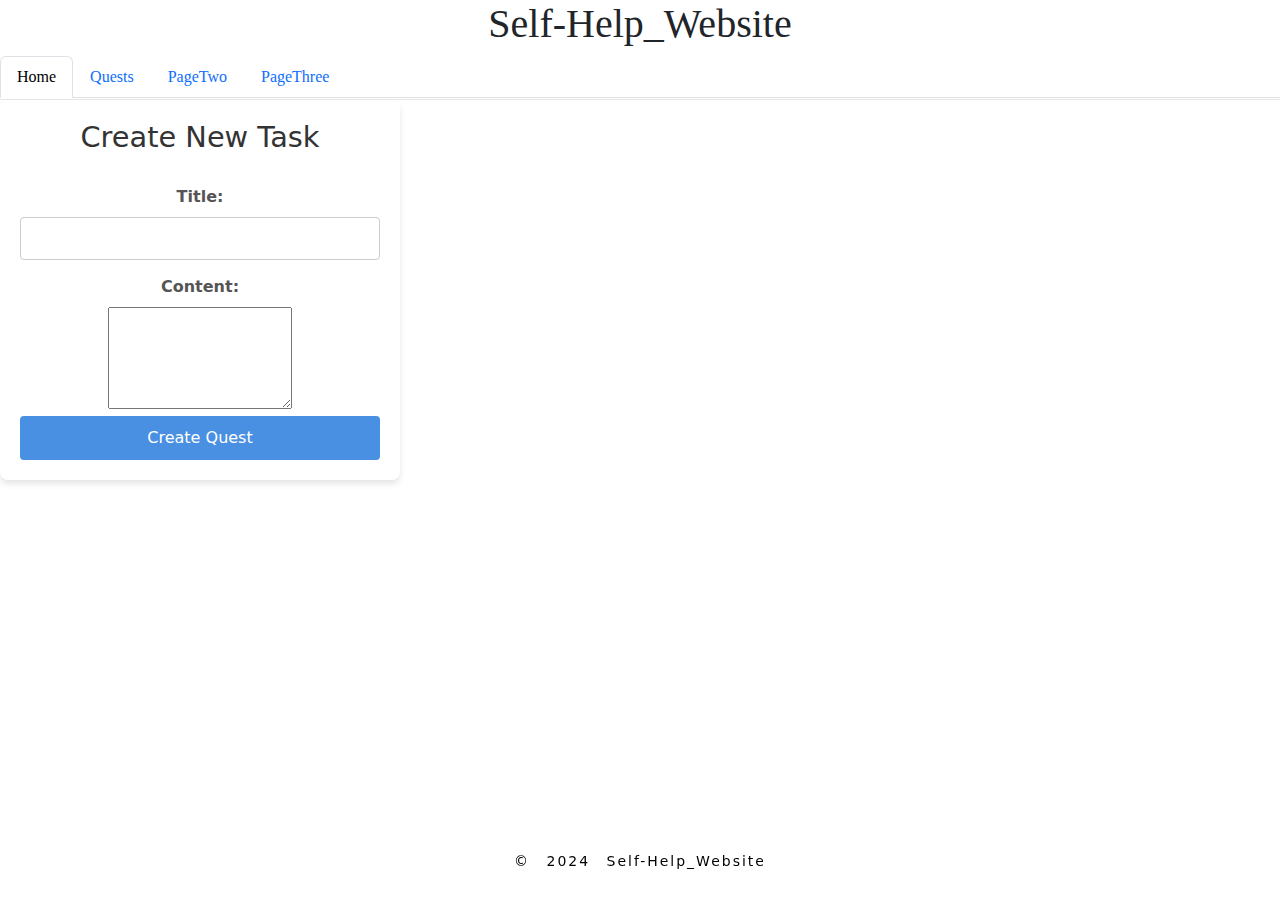
==== new-quest.html @ c08612b5 "basic stlying to quest page" ====
<!DOCTYPE html>
<html lang="en">
  <head>
    <meta charset="UTF-8">
    <meta name="viewport" content="width=device-width, initial-scale=1.0">
    <title>Self-Help Site</title>
    <link rel="stylesheet" href="styles-quest.css">
    <link href="https://cdn.jsdelivr.net/npm/bootstrap@5.3.0-alpha1/dist/css/bootstrap.min.css" rel="stylesheet">
    <script src="https://cdn.jsdelivr.net/npm/bootstrap@5.3.0-alpha1/dist/js/bootstrap.bundle.min.js"></script>

</head>
<body>
  <header>
      <h1>Self-Help_Website</h1>
      <ul class="nav nav-tabs">
          <li class="nav-item">
            <a class="nav-link active" aria-current="page" href="#">Home</a>
          </li>
          <li class="nav-item">
            <a class="nav-link" href="PageOne.html">Quests</a>
          </li>
          <li class="nav-item">
            <a class="nav-link" href="PageTwo.html">PageTwo</a>
          </li>
          <li class="nav-item">
            <a class="nav-link" href="PageThree.html">PageThree</a>
          </li>
        </ul>
  </header>




  <div class="form-container">
    <h1>Create New Task</h1>
    <form id="quest-form">
      <label for="title">Title:</label>
      <input type="text" id="title" name="title" required>
      
      <label for="content">Content:</label>
      <textarea id="content" name="content" rows="4" required></textarea>
      
      <button type="submit">Create Quest</button>
    </form>
  </div>
  
  <script>
    function createQuest() {
      const title = document.getElementById('title').value;
      const content = document.getElementById('content').value; 
  
      const newQuest = {
        title,
        content,
      };
  
      const quests = JSON.parse(localStorage.getItem('quests')) || [];
      quests.push(newQuest);
      localStorage.setItem('quests', JSON.stringify(quests));
  
      window.location.href = 'PageOne.html';
    }
  
    document.getElementById('quest-form').addEventListener('submit', (event) => {
      event.preventDefault();
      createQuest();
    });
  </script>
  



</div>
<footer>
  <p>&copy; 2024 Self-Help_Website </p>
</footer>




</body>
</html>
---- styles-quest.css ----
* {
    --primary-color: #fff;
    --secondary-color: #293054;
    --tertiary-color: #fff;
}


header{
    width: 100vw;
    height: 100px;
    border-bottom: solid 1px rgba(16, 16, 16, 0.1);
    font-family: 'Poppins';
    text-align: center;
    
}

header .inner{
    width: 1300px; 
    height: 100%;
    display: block;
    margin: 0 auto;
}

nav ul {
    list-style: none;
    padding: 0;
}

nav ul li {
    display: inline;
    margin-right: 20px;
}

nav ul li a {
    color: white;
    text-decoration: none;
    font-weight: bold;
}

nav ul li a:hover {
    text-decoration: underline;
}

.motivator {
    
    background-color: #7490f6;
    width: 15%;
    margin-left: 30px;
    border: 5px #5666a0 solid;
    border-radius: 5px;
    text-align: center;
    color: white;
   
} 
p {
        color: rgb(0, 0, 0);
        font-size: 16px;
        line-height: 48px;
        margin-top: 60px;
        padding: 10px 20px;
        letter-spacing: 2px;
        word-spacing: 10px;
      }
      



section {
    padding: 20px;
    margin: 20px;
    background-color: white;
    border-radius: 8px;
    box-shadow: 0 0 10px 293054(0, 0, 0, 0.1);
}

h2 {
    color: 293054;
}



@media only screen and (max-width: 600px) {
    header, footer {
        padding: 10px;
    }

    nav ul li {
        display: block;
        text-align: center;
        margin: 5px 0;
    }

    section {
        padding: 10px;
        margin: 10px;
    }
}
.projects .details {
    display: none; 
    font-size: 14px;
    margin-top: 10px;
}

.projects button {
    background-color: #007bff;
    color: white;
    border: none;
    padding: 10px;
    border-radius: 4px;
    cursor: pointer;
    font-size: 16px;
}

.projects button:hover {
    background-color: #0056b3;
}


  .form-container {
    background: #ffffff;
    border-radius: 8px;
    padding: 20px;
    box-shadow: 0 4px 6px rgba(0, 0, 0, 0.1);
    width: 100%;
    max-width: 400px;
    text-align: center;
    display: flex;
    flex-direction: column;
    gap: 10px;
  }

  .form-container h1 {
    margin-bottom: 20px;
    font-size: 1.8em;
    color: #333;
  }

  .form-container label {
    font-weight: bold;
    color: #555;
    display: block;
    margin-bottom: 8px;
  }

  .form-container input {
    width: 100%;
    padding: 10px;
    margin-bottom: 15px;
    border: 1px solid #ccc;
    border-radius: 4px;
    font-size: 14px;
  }

  .form-container input:focus {
    border-color: #4a90e2;
    outline: none;
    box-shadow: 0 0 5px rgba(74, 144, 226, 0.3);
  }

  .form-container button {
    width: 100%;
    padding: 10px;
    background-color: #4a90e2;
    color: white;
    border: none;
    border-radius: 4px;
    font-size: 16px;
    cursor: pointer;
  }

  .form-container button:hover {
    background-color: #357abd;
  }


footer {
    
    color: white;
    text-align: center;
    padding: 5px;
    position: fixed;
    bottom: 0;
    width: 100%;
    z-index: 1; 
    margin-top: 20px;
}
footer p {
    margin: 0;
    font-size: 0.875rem;
}
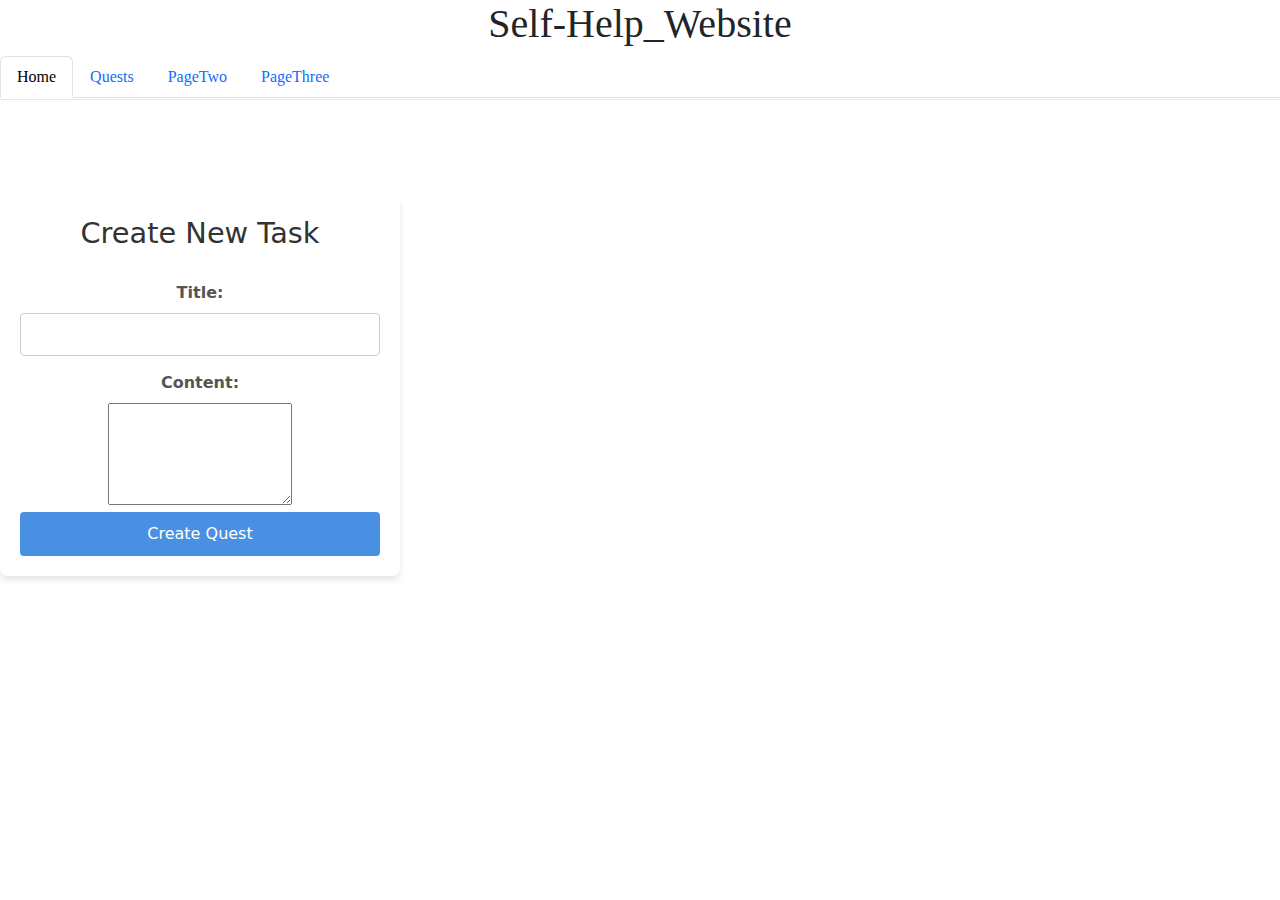
==== commit 9ad7fd57: "basic stlying to quest page" ====
--- a/new-quest.html
+++ b/new-quest.html
@@ -30,8 +30,11 @@
   </header>
 
 
+<br>
+<br>
 
-
+<br>
+<br>
   <div class="form-container">
     <h1>Create New Task</h1>
     <form id="quest-form">
--- a/styles-quest.css
+++ b/styles-quest.css
@@ -52,31 +52,10 @@
     color: white;
    
 } 
-p {
-        color: rgb(0, 0, 0);
-        font-size: 16px;
-        line-height: 48px;
-        margin-top: 60px;
-        padding: 10px 20px;
-        letter-spacing: 2px;
-        word-spacing: 10px;
-      }
-      
-
-
-
-section {
-    padding: 20px;
-    margin: 20px;
-    background-color: white;
-    border-radius: 8px;
-    box-shadow: 0 0 10px 293054(0, 0, 0, 0.1);
-}
 
 h2 {
     color: 293054;
 }
-
 
 
 @media only screen and (max-width: 600px) {
@@ -128,6 +107,7 @@
     flex-direction: column;
     gap: 10px;
   }
+
 
   .form-container h1 {
     margin-bottom: 20px;
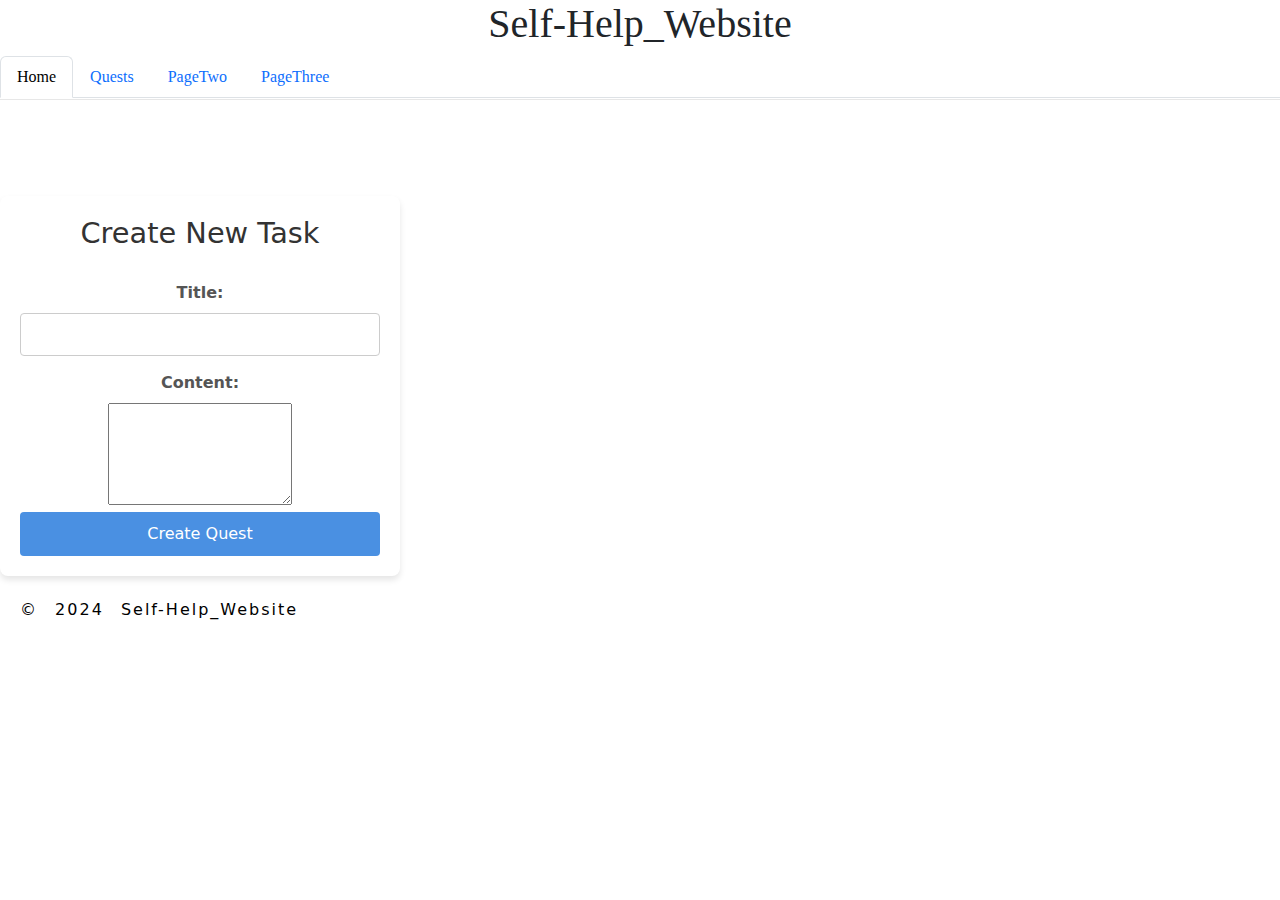
==== commit de79e915: "Removed redundant stylings" ====
--- a/new-quest.html
+++ b/new-quest.html
@@ -5,7 +5,7 @@
     <meta charset="UTF-8">
     <meta name="viewport" content="width=device-width, initial-scale=1.0">
     <title>Self-Help Site</title>
-    <link rel="stylesheet" href="styles-quest.css">
+    <link rel="stylesheet" href="style.css">
     <link href="https://cdn.jsdelivr.net/npm/bootstrap@5.3.0-alpha1/dist/css/bootstrap.min.css" rel="stylesheet">
     <script src="https://cdn.jsdelivr.net/npm/bootstrap@5.3.0-alpha1/dist/js/bootstrap.bundle.min.js"></script>
 
--- a/style.css
+++ b/style.css
@@ -0,0 +1,273 @@
+* {
+    --primary-color: #fff;
+    --secondary-color: #293054;
+    --tertiary-color: #fff;
+}
+
+header{
+    width: 100vw;
+    height: 100px;
+    border-bottom: solid 1px rgba(16, 16, 16, 0.1);
+    font-family: 'Poppins';
+    text-align: center;
+    
+}
+
+header .inner{
+    width: 1300px; 
+    height: 100%;
+    display: block;
+    margin: 0 auto;
+}
+
+nav ul {
+    list-style: none;
+    padding: 0;
+}
+
+nav ul li {
+    display: inline;
+    margin-right: 20px;
+}
+
+nav ul li a {
+    color: white;
+    text-decoration: none;
+    font-weight: bold;
+}
+
+nav ul li a:hover {
+    text-decoration: underline;
+}
+
+.motivator {
+    
+    background-color: #7490f6;
+    width: 15%;
+    margin-left: 30px;
+    border: 5px #5666a0 solid;
+    border-radius: 5px;
+    text-align: center;
+    color: white;
+   
+}
+
+p {
+    color: rgb(0, 0, 0);
+    font-size: 16px;
+    line-height: 48px;
+    margin-top: 60px;
+    padding: 10px 20px;
+    letter-spacing: 2px;
+    word-spacing: 10px;
+}
+
+#banner {
+    background-image: url("https://i0.wp.com/leaderchat.org/wp-content/uploads/2016/12/goal2.jpg?fit=2560%2C1920&ssl=1");
+    background-size: cover;
+    background-position: center;
+    height: 700px;
+    width: 100%;
+}
+  
+#banner .content h1 {
+    border: 3px solid white;
+    position: relative;
+    top: 50px;
+    width: 400px;
+    margin: 0 auto;
+}
+  
+#main {
+    margin: 0 auto;
+    padding: 40px;
+    text-align: center;
+    width: 400px;
+    height: 1000px;
+    overflow: scroll;
+}
+
+.brandNewQuest a{
+    text-decoration: none;
+    background-color: #7490f6;
+    width: 15%;
+    margin-left: 100px;
+    border: 5px #5666a0 solid;
+    border-radius: 5px;
+    text-align: center;
+    padding: 5px;
+    color: white;
+}
+
+section {
+    padding: 20px;
+    margin: 20px;
+    background-color: white;
+    border-radius: 8px;
+    box-shadow: 0 0 10px 293054(0, 0, 0, 0.1);
+}
+
+h2 {
+    color: 293054;
+}
+
+@media only screen and (max-width: 600px) {
+    header, footer {
+        padding: 10px;
+    }
+
+    nav ul li {
+        display: block;
+        text-align: center;
+        margin: 5px 0;
+    }
+
+    section {
+        padding: 10px;
+        margin: 10px;
+    }
+}
+
+.projects .details {
+    display: none; 
+    font-size: 14px;
+    margin-top: 10px;
+}
+
+.projects button {
+    background-color: #007bff;
+    color: white;
+    border: none;
+    padding: 10px;
+    border-radius: 4px;
+    cursor: pointer;
+    font-size: 16px;
+}
+
+.projects button:hover {
+    background-color: #0056b3;
+}
+
+.byline {
+    border-bottom: 1px solid LightGrey;
+    border-top: 1px solid LightGrey;
+    color: DarkGrey;
+    font-size: 14px;
+    font-weight: 200;
+}
+  
+.share {
+    border: 1px solid LightGrey;
+    padding: 40px 0px;
+    position: relative;
+    text-align: center;
+    width: 100%;
+}
+  
+.share a {
+    background: #0056b3;
+    border: 1px solid#0056b3;
+    border-radius: 3px;
+    color: rgb(0, 0, 0);
+    display: inline-block;
+    margin: 10px;
+    padding: 14px;
+    text-decoration: none;
+}
+  
+.share a:hover {
+    background: rgb(0, 0, 0);
+    border: 1px solidC;
+    color:#0056b3;
+}
+
+
+body {
+    font-family: Arial, sans-serif;
+    margin: 0;
+    padding: 0 0 60px; 
+    background-color: #000000
+}
+
+.review-container {
+    display: flex;
+    justify-content: space-around;
+    gap: 20px;
+    flex-wrap: wrap; 
+}
+
+.review-box {
+    background-color: #0056b3;
+    border: 1px solid #ccc;
+    border-radius: 10px;
+    padding: 20px;
+    width: 300px;
+    box-shadow: 0 4px 6px rgba(0, 0, 0, 0.1);
+}
+
+.review-box h3 {
+    margin-top: 0;
+    color: #000000;
+}
+
+.review-box p {
+    color: #000000;
+    line-height: 1.5;
+}
+
+.form-container {
+    background: #ffffff;
+    border-radius: 8px;
+    padding: 20px;
+    box-shadow: 0 4px 6px rgba(0, 0, 0, 0.1);
+    width: 100%;
+    max-width: 400px;
+    text-align: center;
+    display: flex;
+    flex-direction: column;
+    gap: 10px;
+}
+
+
+.form-container h1 {
+    margin-bottom: 20px;
+    font-size: 1.8em;
+    color: #333;
+}
+
+.form-container label {
+    font-weight: bold;
+    color: #555;
+    display: block;
+    margin-bottom: 8px;
+}
+
+.form-container input {
+    width: 100%;
+    padding: 10px;
+    margin-bottom: 15px;
+    border: 1px solid #ccc;
+    border-radius: 4px;
+    font-size: 14px;
+}
+
+.form-container input:focus {
+    border-color: #4a90e2;
+    outline: none;
+    box-shadow: 0 0 5px rgba(74, 144, 226, 0.3);
+}
+
+.form-container button {
+    width: 100%;
+    padding: 10px;
+    background-color: #4a90e2;
+    color: white;
+    border: none;
+    border-radius: 4px;
+    font-size: 16px;
+    cursor: pointer;
+}
+
+.form-container button:hover {
+    background-color: #357abd;
+}
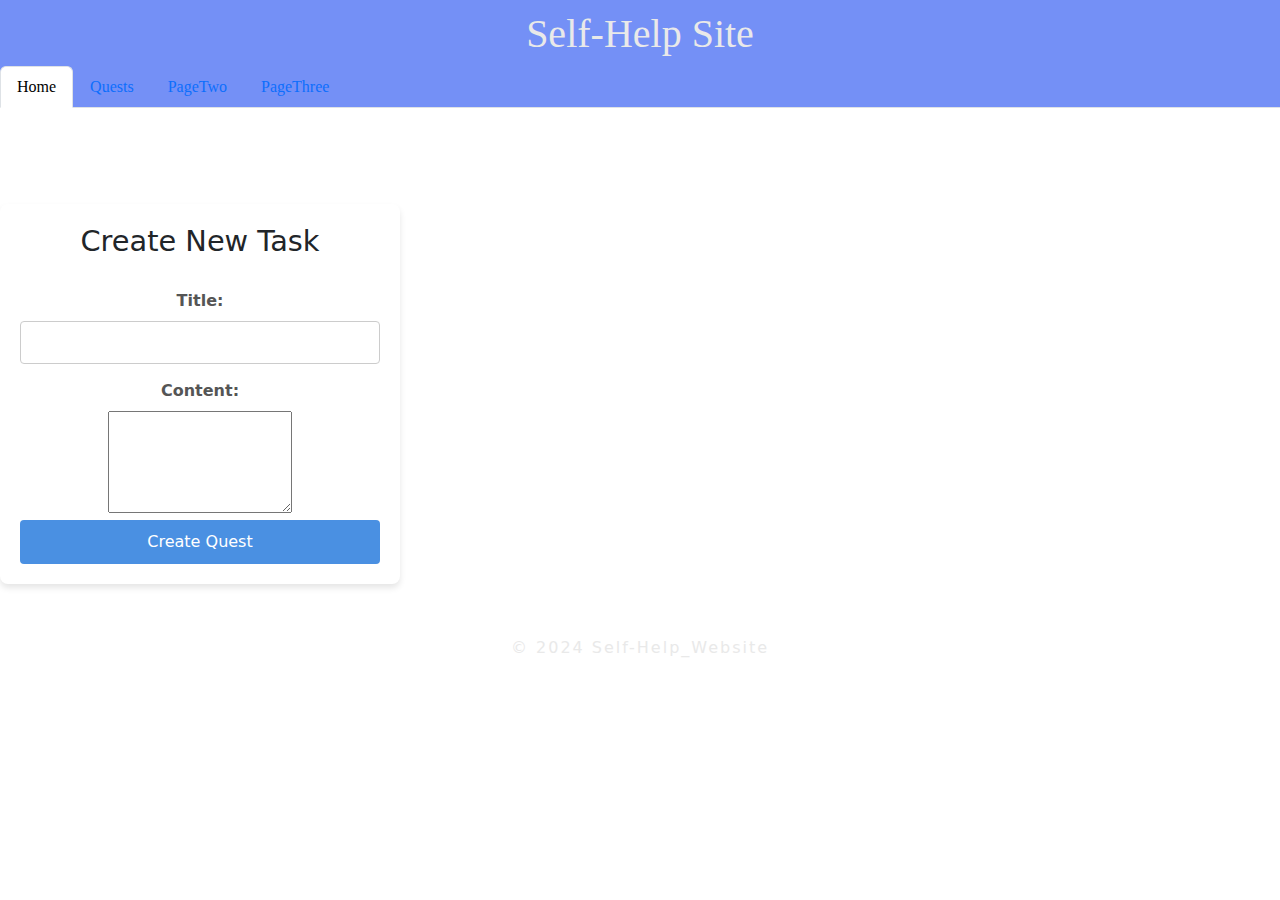
==== commit c4fef0df: "First set of commits for the final theme changes" ====
--- a/new-quest.html
+++ b/new-quest.html
@@ -12,7 +12,7 @@
 </head>
 <body>
   <header>
-      <h1>Self-Help_Website</h1>
+      <h1>Self-Help Site</h1>
       <ul class="nav nav-tabs">
           <li class="nav-item">
             <a class="nav-link active" aria-current="page" href="#">Home</a>
--- a/style.css
+++ b/style.css
@@ -1,16 +1,32 @@
-* {
-    --primary-color: #fff;
-    --secondary-color: #293054;
-    --tertiary-color: #fff;
+:root {
+    --container-color: #7490f6 ; /* Background color */
+    --background-color: #293054; /* Details Color */
+    --letter-color: #e9e9e9;
+    --button-colors: #0056b3;
+}
+
+.darkmode {
+    --container-color: #464646 ; /* Background color */
+    --background-color: #222222; /* Details Color */
+    --letter-color: #9c9c9c;
+    --button-colors: #1f3348;
+}
+
+html {
+    margin: 0;
+    padding: 0;
+    height: 12%;
 }
 
 header{
-    width: 100vw;
-    height: 100px;
+    width: 100%;
+    height: 100%;
+    color: var(--letter-color);
     border-bottom: solid 1px rgba(16, 16, 16, 0.1);
     font-family: 'Poppins';
     text-align: center;
-    
+    padding-top: 10px;
+    background-color: var(--container-color);
 }
 
 header .inner{
@@ -41,15 +57,13 @@
 }
 
 .motivator {
-    
-    background-color: #7490f6;
+    background-color: var(--tertiary-color);
     width: 15%;
     margin-left: 30px;
-    border: 5px #5666a0 solid;
-    border-radius: 5px;
-    text-align: center;
-    color: white;
-   
+    border: 2px #222222 solid;
+    padding: 5px;
+    text-align: center;
+    color: white;
 }
 
 p {
@@ -59,7 +73,6 @@
     margin-top: 60px;
     padding: 10px 20px;
     letter-spacing: 2px;
-    word-spacing: 10px;
 }
 
 #banner {
@@ -71,13 +84,17 @@
 }
   
 #banner .content h1 {
-    border: 3px solid white;
+    border-radius: 5px;
     position: relative;
     top: 50px;
     width: 400px;
     margin: 0 auto;
-}
-  
+    background-color: var(--container-color);
+    color: var(--letter-color);
+    text-align: center;
+    padding: 5px;
+}
+
 #main {
     margin: 0 auto;
     padding: 40px;
@@ -89,20 +106,18 @@
 
 .brandNewQuest a{
     text-decoration: none;
-    background-color: #7490f6;
+    background-color: #37474F;
     width: 15%;
     margin-left: 100px;
-    border: 5px #5666a0 solid;
-    border-radius: 5px;
-    text-align: center;
-    padding: 5px;
+    border: none;
+    text-align: center;
+    padding: 8px;
     color: white;
 }
 
 section {
     padding: 20px;
     margin: 20px;
-    background-color: white;
     border-radius: 8px;
     box-shadow: 0 0 10px 293054(0, 0, 0, 0.1);
 }
@@ -157,36 +172,35 @@
 }
   
 .share {
-    border: 1px solid LightGrey;
     padding: 40px 0px;
     position: relative;
     text-align: center;
     width: 100%;
+    background-color: var(--container-color);
 }
   
 .share a {
-    background: #0056b3;
-    border: 1px solid#0056b3;
+    background: var(--button-colors); 
+    border: none;
     border-radius: 3px;
-    color: rgb(0, 0, 0);
+    color: var(--letter-color);
     display: inline-block;
     margin: 10px;
     padding: 14px;
     text-decoration: none;
+    transition: 0.5s;
 }
   
 .share a:hover {
-    background: rgb(0, 0, 0);
     border: 1px solidC;
-    color:#0056b3;
-}
-
+    background-color: #04149d;
+}
 
 body {
     font-family: Arial, sans-serif;
     margin: 0;
-    padding: 0 0 60px; 
-    background-color: #000000
+    height: 100%;
+    
 }
 
 .review-container {
@@ -194,11 +208,12 @@
     justify-content: space-around;
     gap: 20px;
     flex-wrap: wrap; 
+    position: center;
+    background-color: var(--background-color);
 }
 
 .review-box {
-    background-color: #0056b3;
-    border: 1px solid #ccc;
+    background-color: var(--button-colors); 
     border-radius: 10px;
     padding: 20px;
     width: 300px;
@@ -216,7 +231,6 @@
 }
 
 .form-container {
-    background: #ffffff;
     border-radius: 8px;
     padding: 20px;
     box-shadow: 0 4px 6px rgba(0, 0, 0, 0.1);
@@ -228,11 +242,9 @@
     gap: 10px;
 }
 
-
 .form-container h1 {
     margin-bottom: 20px;
     font-size: 1.8em;
-    color: #333;
 }
 
 .form-container label {
@@ -270,4 +282,22 @@
 
 .form-container button:hover {
     background-color: #357abd;
-}
+ 
+}
+
+#customer-reviews {
+    text-align: center;
+    padding-bottom: 15px;
+    color: var(--letter-color);
+ 
+}
+
+.lower-area {
+    background-color: var(--background-color);
+}
+
+footer p {
+    text-align: center;
+    padding: 40px;
+    color: var(--letter-color);
+}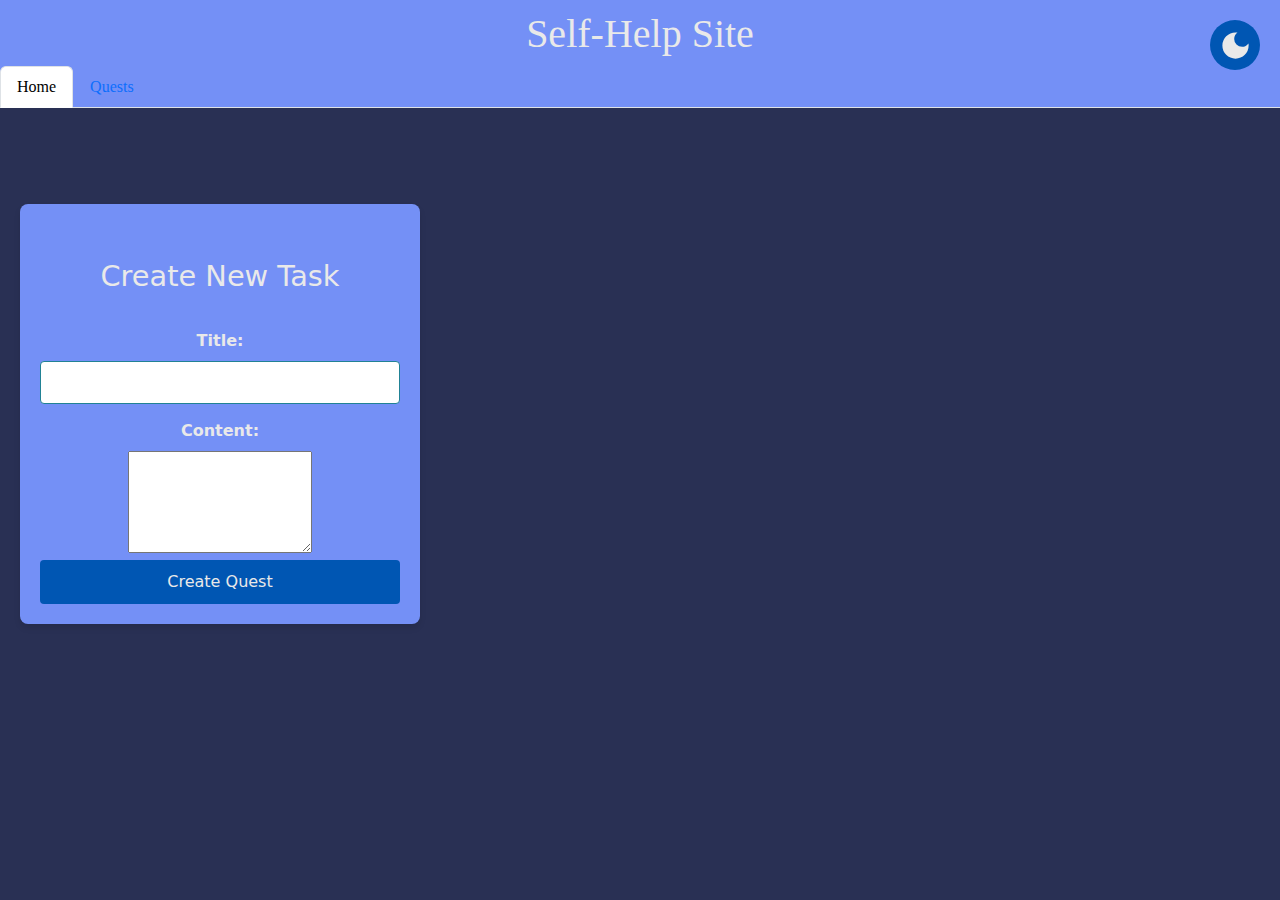
==== commit 1e5deb78: "Minor adjustments and edits" ====
--- a/new-quest.html
+++ b/new-quest.html
@@ -8,9 +8,13 @@
     <link rel="stylesheet" href="style.css">
     <link href="https://cdn.jsdelivr.net/npm/bootstrap@5.3.0-alpha1/dist/css/bootstrap.min.css" rel="stylesheet">
     <script src="https://cdn.jsdelivr.net/npm/bootstrap@5.3.0-alpha1/dist/js/bootstrap.bundle.min.js"></script>
-
+    <script src="darkmode.js" defer></script>
+    <button id="theme-switch">
+      <svg xmlns="http://www.w3.org/2000/svg" height="24px" viewBox="0 -960 960 960" width="24px" fill="#e8eaed"><path d="M480-120q-150 0-255-105T120-480q0-150 105-255t255-105q14 0 27.5 1t26.5 3q-41 29-65.5 75.5T444-660q0 90 63 153t153 63q55 0 101-24.5t75-65.5q2 13 3 26.5t1 27.5q0 150-105 255T480-120Z"/></svg>
+      <svg xmlns="http://www.w3.org/2000/svg" height="24px" viewBox="0 -960 960 960" width="24px" fill="#e8eaed"><path d="M480-280q-83 0-141.5-58.5T280-480q0-83 58.5-141.5T480-680q83 0 141.5 58.5T680-480q0 83-58.5 141.5T480-280ZM200-440H40v-80h160v80Zm720 0H760v-80h160v80ZM440-760v-160h80v160h-80Zm0 720v-160h80v160h-80ZM256-650l-101-97 57-59 96 100-52 56Zm492 496-97-101 53-55 101 97-57 59Zm-98-550 97-101 59 57-100 96-56-52ZM154-212l101-97 55 53-97 101-59-57Z"/></svg>
+    </button>
 </head>
-<body>
+<body class="pageOneBody">
   <header>
       <h1>Self-Help Site</h1>
       <ul class="nav nav-tabs">
@@ -19,12 +23,6 @@
           </li>
           <li class="nav-item">
             <a class="nav-link" href="PageOne.html">Quests</a>
-          </li>
-          <li class="nav-item">
-            <a class="nav-link" href="PageTwo.html">PageTwo</a>
-          </li>
-          <li class="nav-item">
-            <a class="nav-link" href="PageThree.html">PageThree</a>
           </li>
         </ul>
   </header>
@@ -36,7 +34,7 @@
 <br>
 <br>
   <div class="form-container">
-    <h1>Create New Task</h1>
+    <h1 class="new-task">Create New Task</h1>
     <form id="quest-form">
       <label for="title">Title:</label>
       <input type="text" id="title" name="title" required>
@@ -76,7 +74,7 @@
 
 </div>
 <footer>
-  <p>&copy; 2024 Self-Help_Website </p>
+ 
 </footer>
 
 
--- a/style.css
+++ b/style.css
@@ -3,6 +3,9 @@
     --background-color: #293054; /* Details Color */
     --letter-color: #e9e9e9;
     --button-colors: #0056b3;
+    --swap-colors:#0056b3;
+    --border-colors: #218295;
+    --inner-container: #3d58b7;
 }
 
 .darkmode {
@@ -10,6 +13,9 @@
     --background-color: #222222; /* Details Color */
     --letter-color: #9c9c9c;
     --button-colors: #1f3348;
+    --swap-colors: #0c0c0c;
+    --border-colors: #040405;
+    --inner-container: #2b2b2b;
 }
 
 html {
@@ -27,6 +33,39 @@
     text-align: center;
     padding-top: 10px;
     background-color: var(--container-color);
+}
+
+#theme-switch {
+    height: 50px;
+    width: 50px;
+    padding: 0;
+    border-radius: 50%;
+    background-color: var(--swap-colors);
+    display: flex;
+    justify-content: center;
+    align-items: center;
+    position: fixed;
+    top: 20px;
+    right: 20px;
+    border: none;
+}
+
+#theme-switch svg {
+    fill: var(--letter-color);
+    height: 35px;
+    width: 35px;
+}
+
+#theme-switch svg:last-child {
+    display: none;
+}
+
+.darkmode #theme-switch svg:first-child {
+    display: none;
+}
+
+.darkmode #theme-switch svg:last-child {
+    display: block;
 }
 
 header .inner{
@@ -57,10 +96,10 @@
 }
 
 .motivator {
-    background-color: var(--tertiary-color);
+    background-color: var(--container-color);
     width: 15%;
     margin-left: 30px;
-    border: 2px #222222 solid;
+    border: 3px solid var(--border-colors);
     padding: 5px;
     text-align: center;
     color: white;
@@ -112,7 +151,7 @@
     border: none;
     text-align: center;
     padding: 8px;
-    color: white;
+    color: var(--letter-color);
 }
 
 section {
@@ -199,8 +238,7 @@
 body {
     font-family: Arial, sans-serif;
     margin: 0;
-    height: 100%;
-    
+    height: 100%;    
 }
 
 .review-container {
@@ -240,49 +278,42 @@
     display: flex;
     flex-direction: column;
     gap: 10px;
+    background-color: var(--container-color);
+    margin-left: 20px;
+    
 }
 
 .form-container h1 {
     margin-bottom: 20px;
     font-size: 1.8em;
+    color: var(--letter-color)
 }
 
 .form-container label {
     font-weight: bold;
-    color: #555;
     display: block;
     margin-bottom: 8px;
+    color: var(--letter-color)
 }
 
 .form-container input {
     width: 100%;
     padding: 10px;
     margin-bottom: 15px;
-    border: 1px solid #ccc;
+    border: 1px solid var(--border-colors);
     border-radius: 4px;
     font-size: 14px;
-}
-
-.form-container input:focus {
-    border-color: #4a90e2;
-    outline: none;
-    box-shadow: 0 0 5px rgba(74, 144, 226, 0.3);
 }
 
 .form-container button {
     width: 100%;
     padding: 10px;
-    background-color: #4a90e2;
-    color: white;
+    background-color: var(--button-colors);
+    color: var(--letter-color);
     border: none;
     border-radius: 4px;
     font-size: 16px;
     cursor: pointer;
-}
-
-.form-container button:hover {
-    background-color: #357abd;
- 
 }
 
 #customer-reviews {
@@ -300,4 +331,171 @@
     text-align: center;
     padding: 40px;
     color: var(--letter-color);
-}+}
+
+#questList {
+   background-color: var(--container-color);
+   list-style-type: none;
+   width: 15%;
+   padding: 10px;
+   margin-left: 30px;
+   margin-top: 10px;
+   margin-bottom: 40px;
+   box-shadow: 10px 10px 5px rgba(0, 0, 0, 25);
+   border: 3px solid var(--border-colors);
+   color: var(--letter-color);
+}
+
+#questList h2 {
+    text-align: center;
+}
+
+.quest-btn {
+    display: inline-block;
+    padding: 10px 20px;
+    background-color: var(--button-colors);
+    color: var(--letter-color); 
+    text-decoration: none;
+    border-radius: 5px;
+    border: none;
+    font-size: 16px;
+    text-align: center;
+    cursor: pointer;
+}
+
+.pageOneBody {
+    background-color: var(--background-color);
+}
+
+#manage-quest {
+   background-color: var(--container-color);
+   color: var(--letter-color);
+   list-style-type: none;
+   width: 20%;
+   padding: 10px;
+   margin-left: 30px;
+   margin-top: 10px;
+   margin-bottom: 40px;
+   border: 3px solid var(--border-colors)
+}
+
+#taskList {
+   background-color: var(--container-color);
+   color: var(--letter-color);
+   list-style-type: none;
+   width: 15%;
+   padding: 10px;
+   margin-left: 65px;
+   margin-top: 10px;
+   margin-bottom: 40px;
+   box-shadow: 10px 10px 5px rgba(0, 0, 0, 0.50);
+   border-bottom: 10px;
+}
+
+#taskList li {
+    background-color: var(--inner-container);
+   padding: 15px; 
+   margin-bottom: 15px; 
+   border-radius: 8px; 
+   box-shadow: 5px 5px 5px rgba(0, 0, 0, 0.2);
+}
+
+#taskList h2 {
+    text-align: center;
+    color: var(--letter-color);
+}
+
+.create-task-btn a {
+    display: inline-block;
+    padding: 10px 20px;
+    background-color: var(--button-colors);
+    text-decoration: none;
+    color: var(--letter-color); 
+    border-radius: 5px;
+    border: none;
+    font-size: 16px;
+    text-align: center;
+    cursor: pointer;
+    margin-left: 65px;
+}
+
+.point-container {
+    background-color: var(--container-color);
+    color: var(--letter-color);
+    list-style-type: none;
+    width: 5%;
+    margin-left: 65px;
+    font-size: 20px;
+    text-align: center;
+
+}
+
+.return-home-btn {
+    display: inline-block;
+    padding: 10px 20px;
+    background-color: var(--button-colors);
+    text-decoration: none;
+    color: var(--letter-color); 
+    border-radius: 5px;
+    border: none;
+    font-size: 16px;
+    text-align: center;
+    cursor: pointer;
+    margin-left: 65px;
+}
+
+.notif-btn {
+    display: inline-block;
+    padding: 10px 20px;
+    background-color: var(--button-colors);
+    text-decoration: none;
+    color: var(--letter-color); 
+    border-radius: 5px;
+    border: none;
+    font-size: 16px;
+    text-align: center;
+    cursor: pointer;
+    margin-left: 65px;
+    margin-bottom: 20px;
+}
+
+.label-input-notif {
+    margin-left: 20px;
+    padding: 5px;
+    background-color: var(--container-color);
+    color: var(--letter-color);
+}
+
+.edit-task {
+    background-color: var(--container-color);
+    width: 15%;
+    margin: 30px;
+    border: 3px var(--border-colors) solid;
+    padding: 5px;
+    text-align: center;
+    color: var(--letter-color);
+}
+
+.head-points {
+    margin-left: 20px;
+    padding: 5px;
+    background-color: var(--container-color);
+    color: var(--letter-color);
+    border: 3px var(--border-colors) solid;
+}
+
+.new-task {
+    background-color: var(--container-color);
+    margin: 30px;
+    padding: 5px;
+    text-align: center;
+    color: var(--letter-color);
+}
+
+#questList li {
+    background-color: var(--inner-container);
+    margin-bottom: 15px;
+    padding-bottom: 10px;
+    border-radius: 8px; 
+    box-shadow: 5px 5px 5px rgba(0, 0, 0, 0.2); 
+}
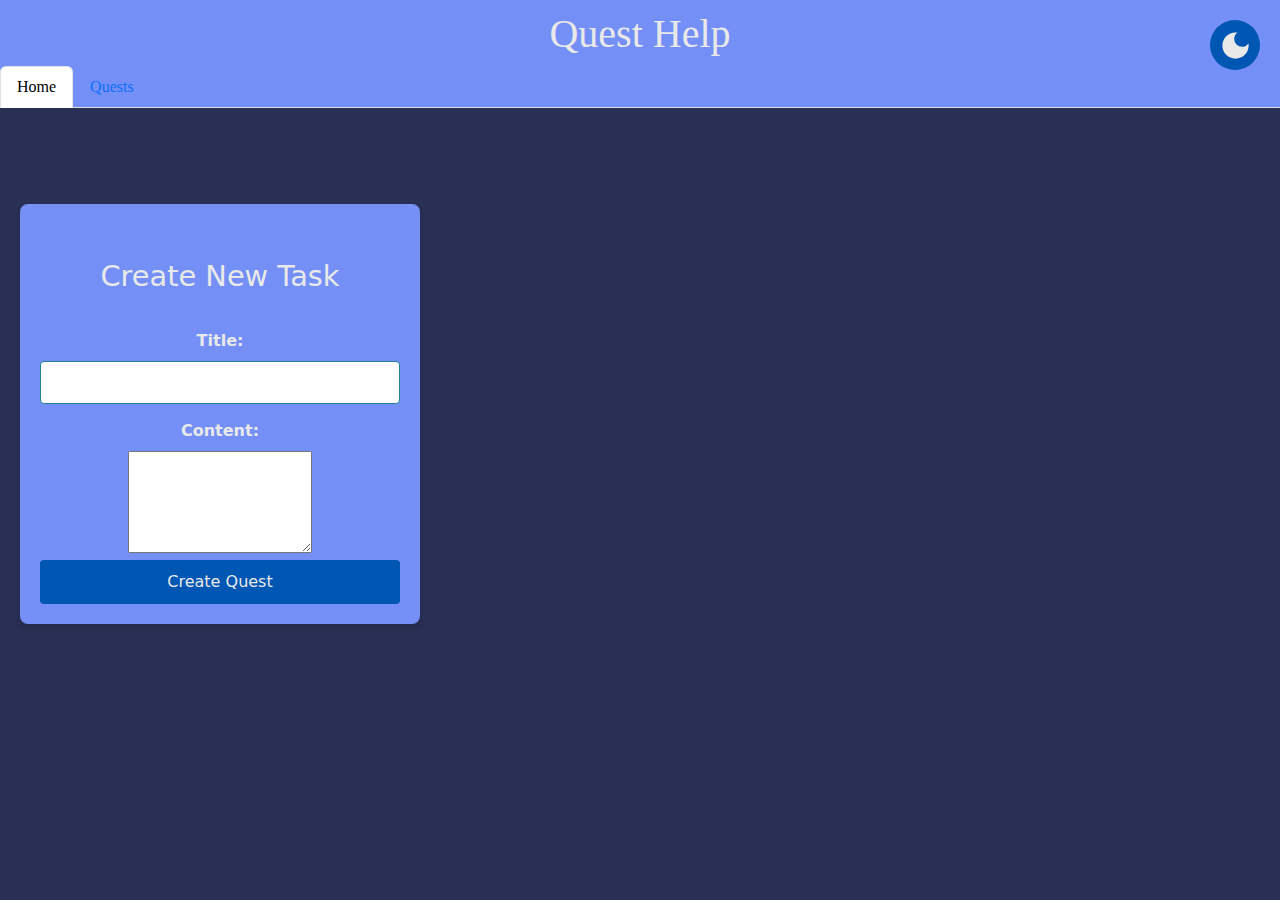
==== commit 1ae1abe4: "Changed the name of the website and removed redundant files" ====
--- a/new-quest.html
+++ b/new-quest.html
@@ -4,7 +4,7 @@
   <head>
     <meta charset="UTF-8">
     <meta name="viewport" content="width=device-width, initial-scale=1.0">
-    <title>Self-Help Site</title>
+    <title>Quest Help</title>
     <link rel="stylesheet" href="style.css">
     <link href="https://cdn.jsdelivr.net/npm/bootstrap@5.3.0-alpha1/dist/css/bootstrap.min.css" rel="stylesheet">
     <script src="https://cdn.jsdelivr.net/npm/bootstrap@5.3.0-alpha1/dist/js/bootstrap.bundle.min.js"></script>
@@ -16,7 +16,7 @@
 </head>
 <body class="pageOneBody">
   <header>
-      <h1>Self-Help Site</h1>
+      <h1>Quest Help</h1>
       <ul class="nav nav-tabs">
           <li class="nav-item">
             <a class="nav-link active" aria-current="page" href="#">Home</a>
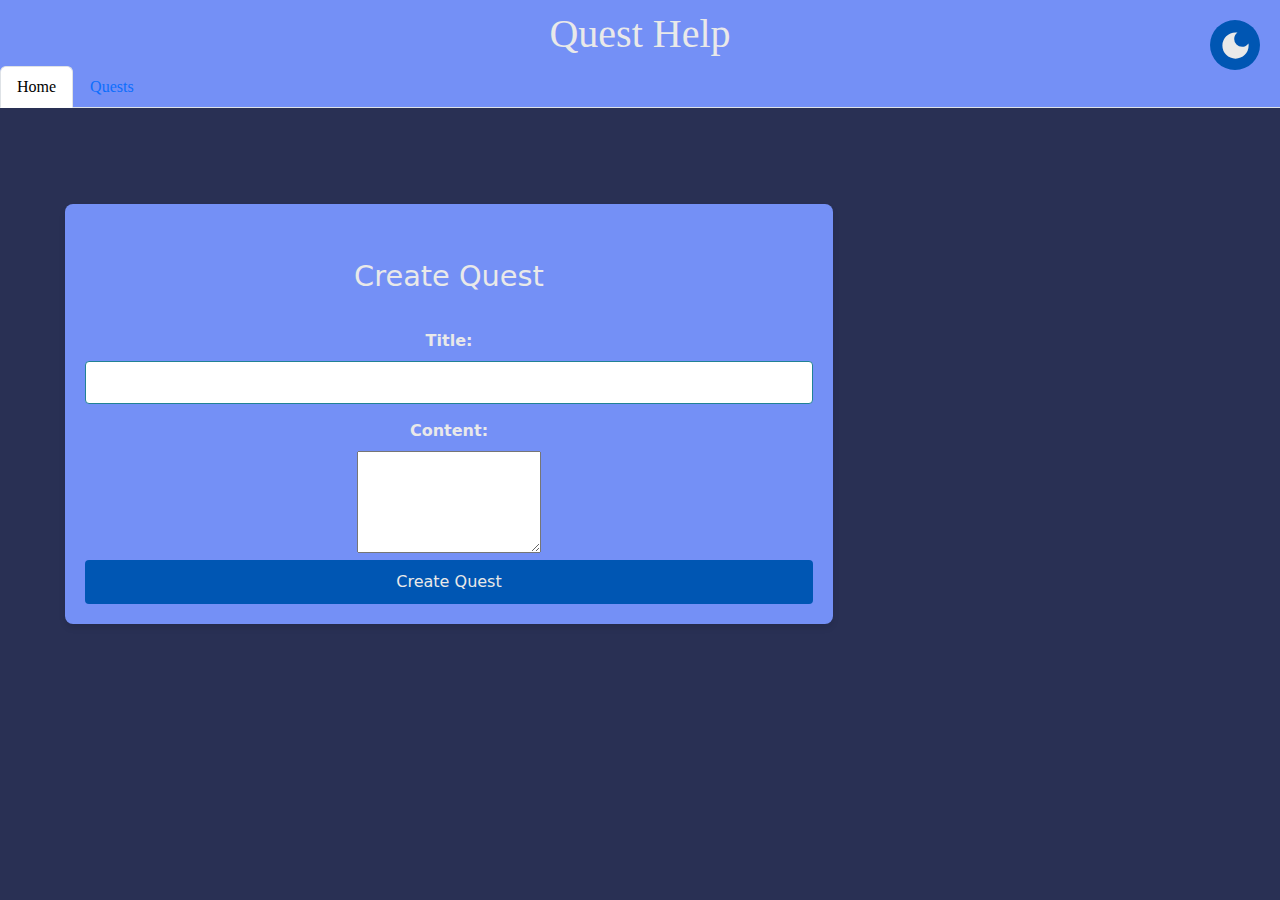
==== commit bf2d7883: "Organized some styling, added completed task styling, enhanced CRUD but made quests delete all assoc" ====
--- a/new-quest.html
+++ b/new-quest.html
@@ -34,7 +34,7 @@
 <br>
 <br>
   <div class="form-container">
-    <h1 class="new-task">Create New Task</h1>
+    <h1 class="new-task">Create Quest</h1>
     <form id="quest-form">
       <label for="title">Title:</label>
       <input type="text" id="title" name="title" required>
@@ -68,17 +68,8 @@
       createQuest();
     });
   </script>
-  
-
-
-
 </div>
 <footer>
- 
-</footer>
-
-
-
-
+</footer> 
 </body>
 </html>--- a/style.css
+++ b/style.css
@@ -97,8 +97,8 @@
 
 .motivator {
     background-color: var(--container-color);
-    width: 15%;
-    margin-left: 30px;
+    width: 60%;
+    margin-left: 65px;
     border: 3px solid var(--border-colors);
     padding: 5px;
     text-align: center;
@@ -143,11 +143,10 @@
     overflow: scroll;
 }
 
-.brandNewQuest a{
-    text-decoration: none;
-    background-color: #37474F;
-    width: 15%;
-    margin-left: 100px;
+.brandNewQuest a {
+    text-decoration: none;
+    background-color: var(--button-colors);
+    margin-left: 65px;
     border: none;
     text-align: center;
     padding: 8px;
@@ -272,14 +271,13 @@
     border-radius: 8px;
     padding: 20px;
     box-shadow: 0 4px 6px rgba(0, 0, 0, 0.1);
-    width: 100%;
-    max-width: 400px;
+    width: 60%;
     text-align: center;
     display: flex;
     flex-direction: column;
     gap: 10px;
     background-color: var(--container-color);
-    margin-left: 20px;
+    margin-left: 65px;
     
 }
 
@@ -336,18 +334,23 @@
 #questList {
    background-color: var(--container-color);
    list-style-type: none;
-   width: 15%;
+   width: 60%;
    padding: 10px;
-   margin-left: 30px;
+   margin-left: 65px;
    margin-top: 10px;
    margin-bottom: 40px;
    box-shadow: 10px 10px 5px rgba(0, 0, 0, 25);
    border: 3px solid var(--border-colors);
    color: var(--letter-color);
+   text-align: center;
 }
 
 #questList h2 {
-    text-align: center;
+    color: var(--letter-color);
+}
+
+#questList p {
+    color: var(--letter-color);
 }
 
 .quest-btn {
@@ -371,19 +374,18 @@
    background-color: var(--container-color);
    color: var(--letter-color);
    list-style-type: none;
-   width: 20%;
+   width: 60%;
    padding: 10px;
-   margin-left: 30px;
+   margin-left: 65px;
    margin-top: 10px;
-   margin-bottom: 40px;
+   margin-bottom: 50px;
    border: 3px solid var(--border-colors)
 }
 
 #taskList {
    background-color: var(--container-color);
-   color: var(--letter-color);
    list-style-type: none;
-   width: 15%;
+   width: 60%;
    padding: 10px;
    margin-left: 65px;
    margin-top: 10px;
@@ -392,19 +394,18 @@
    border-bottom: 10px;
 }
 
+#points {
+    color: var(--text-color);
+}
+
 #taskList li {
-    background-color: var(--inner-container);
+   background-color: var(--inner-container);
    padding: 15px; 
    margin-bottom: 15px; 
    border-radius: 8px; 
    box-shadow: 5px 5px 5px rgba(0, 0, 0, 0.2);
 }
 
-#taskList h2 {
-    text-align: center;
-    color: var(--letter-color);
-}
-
 .create-task-btn a {
     display: inline-block;
     padding: 10px 20px;
@@ -423,11 +424,10 @@
     background-color: var(--container-color);
     color: var(--letter-color);
     list-style-type: none;
-    width: 5%;
+    width: 10%;
     margin-left: 65px;
     font-size: 20px;
     text-align: center;
-
 }
 
 .return-home-btn {
@@ -457,10 +457,11 @@
     cursor: pointer;
     margin-left: 65px;
     margin-bottom: 20px;
+    margin-top: 20px;
 }
 
 .label-input-notif {
-    margin-left: 20px;
+    margin-left: 65px;
     padding: 5px;
     background-color: var(--container-color);
     color: var(--letter-color);
@@ -468,8 +469,9 @@
 
 .edit-task {
     background-color: var(--container-color);
-    width: 15%;
-    margin: 30px;
+    width: 65%;
+    margin-left: 65px;
+    margin-bottom: 20px;
     border: 3px var(--border-colors) solid;
     padding: 5px;
     text-align: center;
@@ -477,8 +479,9 @@
 }
 
 .head-points {
-    margin-left: 20px;
-    padding: 5px;
+    margin: 65px;
+    padding: 20px;
+    width: 20%;
     background-color: var(--container-color);
     color: var(--letter-color);
     border: 3px var(--border-colors) solid;
@@ -499,3 +502,17 @@
     border-radius: 8px; 
     box-shadow: 5px 5px 5px rgba(0, 0, 0, 0.2); 
 }
+
+#taskList li.incomplete h2 {
+    color: var(--letter-color);
+}
+
+#taskList li.incomplete p {
+    color: var(--letter-color);
+}
+
+#taskList li.completed {
+    color: black;
+    text-decoration: line-through;
+    text-decoration-color: black;
+}